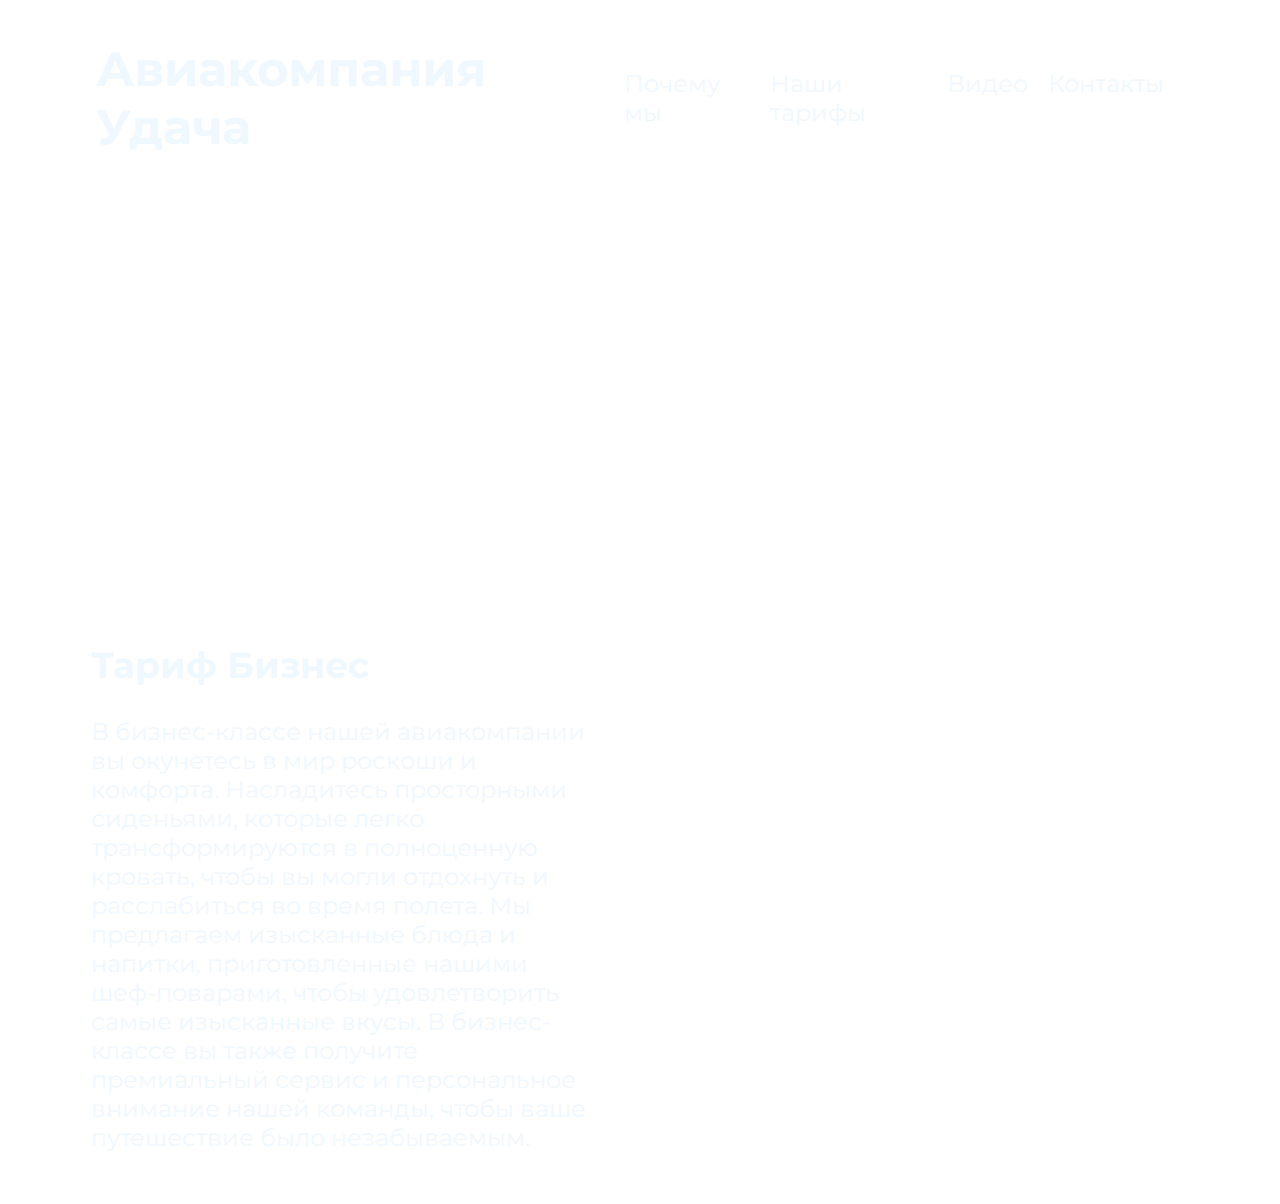
==== tarif_bis.html @ a11abfb4 "Add files via upload" ====
<!DOCTYPE html>
<html lang="ru">

<head>
    <meta charset="UTF-8">
    <meta name="viewport" content="width=device-width, initial-scale=1.0">
    <title>Бизнес</title>
    <link rel="stylesheet" href="css/style_bis.css">
</head>

<body>
    <header>
        <h1 class="logo">Авиакомпания Удача</h1>
        <nav>
            <a href="index.html #about" class="nav__links">Почему мы</a>
            <a href="index.html #tarifs" class="nav__links">Наши тарифы</a>
            <a href="index.html #video" class="nav__links">Видео</a>
            <a href="index.html #contacts" class="nav__links">Контакты</a>
        </nav>
    </header>
    <div id="about">
        <h2>Тариф Бизнес</h2>
        <p>В бизнес-классе нашей авиакомпании вы окунетесь в мир роскоши и комфорта. Насладитесь просторными сиденьями,
            которые легко трансформируются в полноценную кровать, чтобы вы могли отдохнуть и расслабиться во время
            полета. Мы предлагаем изысканные блюда и напитки, приготовленные нашими шеф-поварами, чтобы удовлетворить
            самые изысканные вкусы. В бизнес-классе вы также получите премиальный сервис и персональное внимание нашей
            команды, чтобы ваше путешествие было незабываемым.</p>
    </div>
</body>

</html>
---- css/style_bis.css ----
@import url('https://fonts.googleapis.com/css2?family=Montserrat&display=swap');

body {
    max-width: 100%;
    max-height: 100%;
    font-family: 'Montserrat', sans-serif;
    background-image: url(../img/legacy450_4.jpg);
    background-position: center;
    background-size: 100%;
    color: aliceblue;
}

header {
    padding: 0 7%;
    display: flex;
    justify-content: space-between;
    align-items: center;
    color: aliceblue;
}

.logo {
    font-size: 300%;
}

nav {
    display: flex;
}

.nav__links {
    text-decoration: none;
    justify-content: space-between;
    margin-right: 20px;
    font-size: 150%;
    color: aliceblue;
}

#about {
    margin-top: 32%;
    margin-left: 5%;
    padding: 20px;
    max-width: 40%;
    border-radius: 50px;
    font-size: 150%;
    color: aliceblue;
}
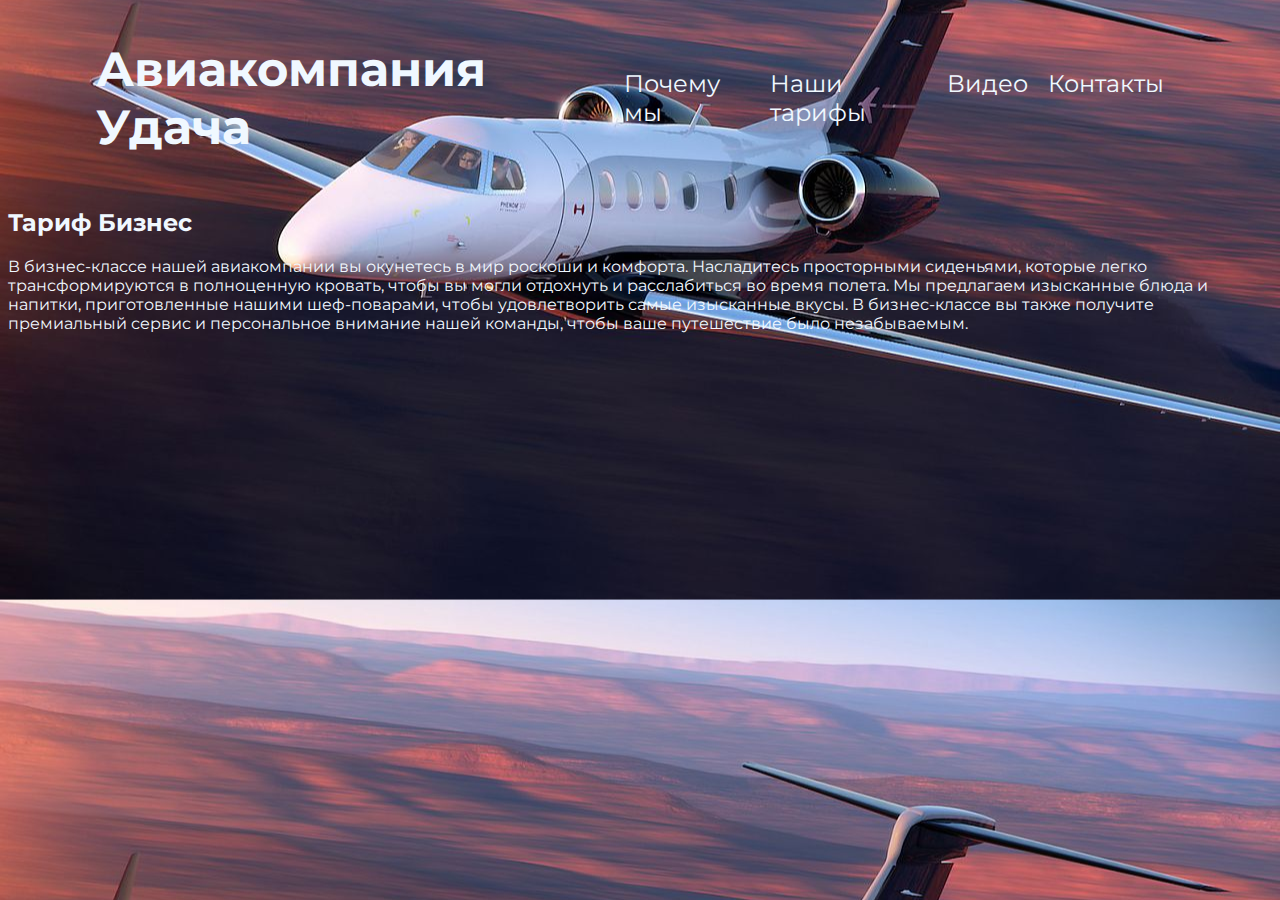
==== commit 74874770: "Update tarif_bis.html" ====
--- a/tarif_bis.html
+++ b/tarif_bis.html
@@ -18,7 +18,7 @@
             <a href="index.html #contacts" class="nav__links">Контакты</a>
         </nav>
     </header>
-    <div id="about">
+    <div id="info">
         <h2>Тариф Бизнес</h2>
         <p>В бизнес-классе нашей авиакомпании вы окунетесь в мир роскоши и комфорта. Насладитесь просторными сиденьями,
             которые легко трансформируются в полноценную кровать, чтобы вы могли отдохнуть и расслабиться во время
@@ -28,4 +28,4 @@
     </div>
 </body>
 
-</html>+</html>
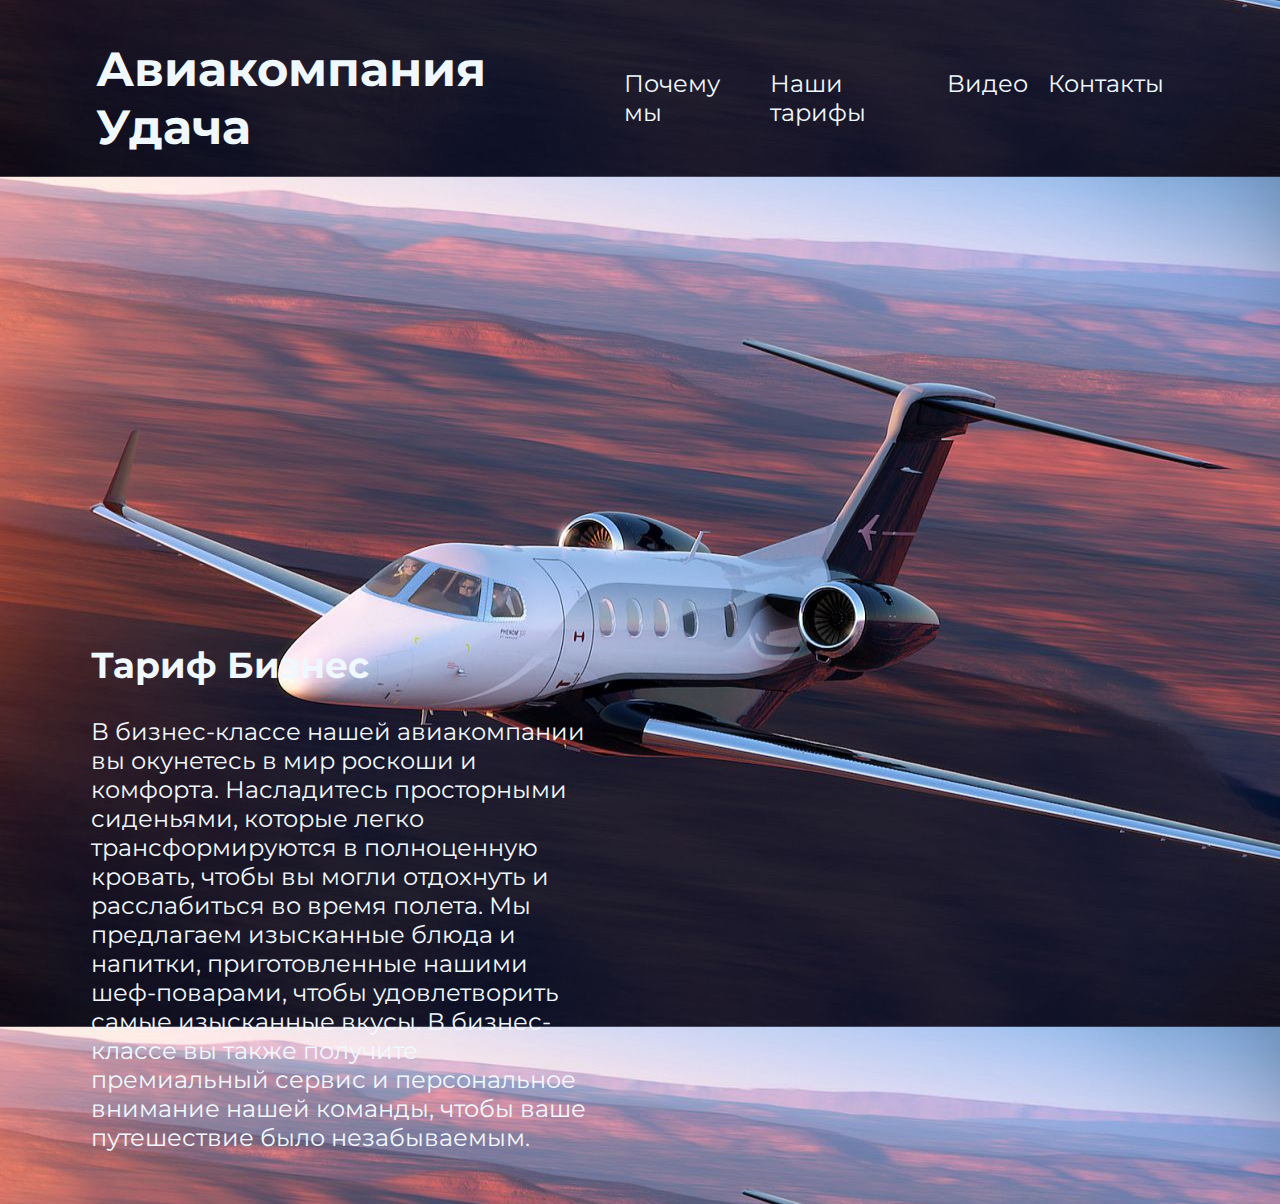
==== commit 38d1c48c: "Update tarif_bis.html" ====
--- a/tarif_bis.html
+++ b/tarif_bis.html
@@ -12,10 +12,10 @@
     <header>
         <h1 class="logo">Авиакомпания Удача</h1>
         <nav>
-            <a href="index.html #about" class="nav__links">Почему мы</a>
-            <a href="index.html #tarifs" class="nav__links">Наши тарифы</a>
-            <a href="index.html #video" class="nav__links">Видео</a>
-            <a href="index.html #contacts" class="nav__links">Контакты</a>
+            <a href="index.html" class="nav__links">Почему мы</a>
+            <a href="index.html" class="nav__links">Наши тарифы</a>
+            <a href="index.html" class="nav__links">Видео</a>
+            <a href="index.html" class="nav__links">Контакты</a>
         </nav>
     </header>
     <div id="info">
--- a/css/style_bis.css
+++ b/css/style_bis.css
@@ -34,7 +34,7 @@
     color: aliceblue;
 }
 
-#about {
+#info {
     margin-top: 32%;
     margin-left: 5%;
     padding: 20px;
@@ -42,4 +42,4 @@
     border-radius: 50px;
     font-size: 150%;
     color: aliceblue;
-}+}
